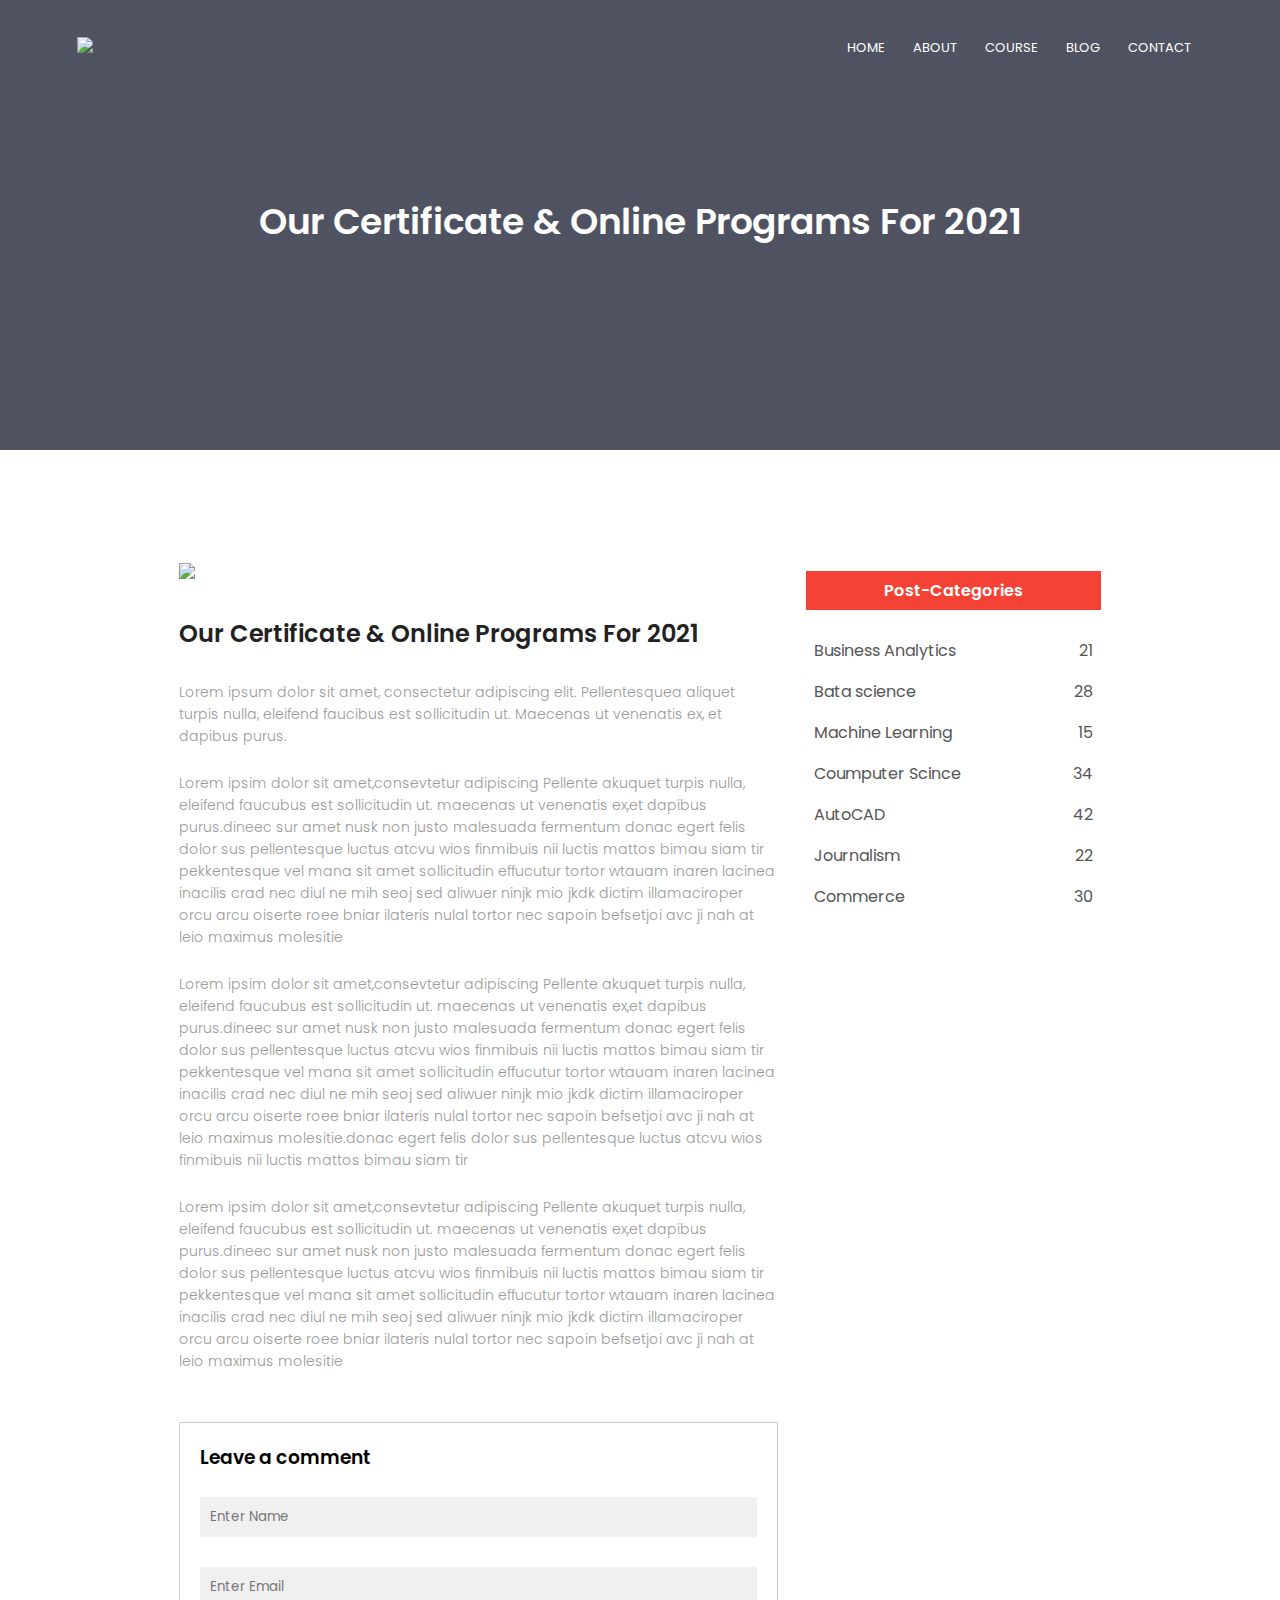
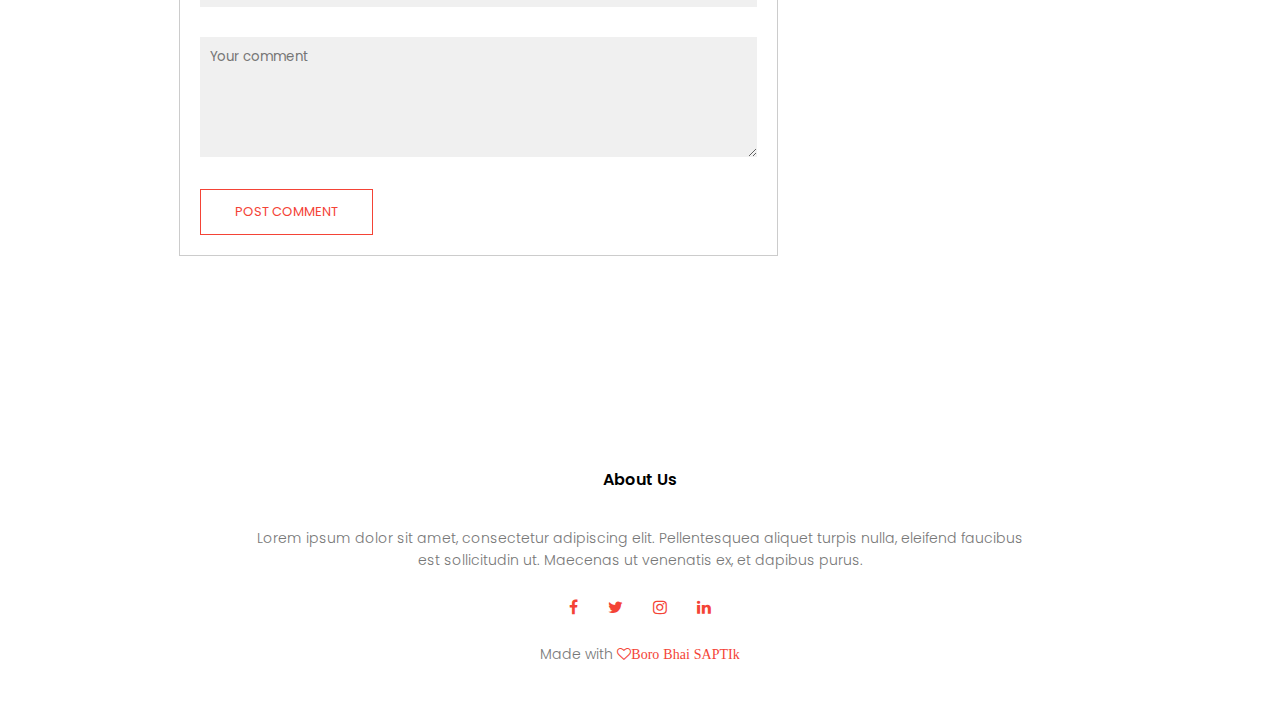
==== Blog.html @ 561d0663 "Add files via upload" ====
<!DOCTYPE html>
<html>

<head>
  <meta name="viewport" content="width=device-width, initial-scale=1.0">
  <title>University website desigh</title>
  <link rel="stylesheet" href="style.css">
  <link rel="preconnect" href="https://fonts.googleapis.com">
  <link rel="preconnect" href="https://fonts.gstatic.com" crossorigin>
  <link rel="stylesheet"
    href="https://fonts.googleapis.com/css2?family=Poppins:wght@100;200;300;400;600;700&display=swap">
  <link rel="stylesheet" href="https://stackpath.bootstrapcdn.com/font-awesome/4.7.0/css/font-awesome.min.css">

</head>

<body>
  <section class="sub-header">
    <nav>
      <a href="index.html"><img src="image/logo.png"></a>
      <div class="nav-links" id="navLinks">
        <i class="fa fa-times" onclick="hideMenu()"></i>
        <ul>
          <li><a href="index.html">HOME</a></li>
          <li><a href="about.html">ABOUT</a></li>
          <li><a href="course.html">COURSE</a></li>
          <li><a href="Blog.html">BLOG</a></li>
          <li><a href="contact.html">CONTACT</a></li>
        </ul>
      </div>
      <i class="fa fa-bars" onclick="showMenu()"></i>
    </nav>
    <h1>Our Certificate & Online Programs For 2021</h1>
  </section>
  <!-- -------blog page content -->

  <section class="blog-content">
    <div class="row">
      <div class="blog-left">
        <img src="image/certificate.jpg">
        <h2>Our Certificate & Online Programs For 2021</h2>
        <p>Lorem ipsum dolor sit amet, consectetur adipiscing elit. Pellentesquea aliquet turpis nulla, eleifend
          faucibus
          est sollicitudin ut. Maecenas ut venenatis ex, et dapibus purus.</p>
        <br>
        <p>Lorem ipsim dolor sit amet,consevtetur adipiscing Pellente akuquet turpis nulla, eleifend faucubus est
          sollicitudin ut. maecenas ut venenatis ex,et dapibus purus.dineec sur amet nusk non justo malesuada fermentum
          donac egert felis dolor sus pellentesque luctus atcvu wios finmibuis nii luctis mattos bimau siam tir
          pekkentesque vel mana sit amet sollicitudin effucutur tortor wtauam inaren lacinea inacilis crad nec diul ne
          mih
          seoj sed aliwuer ninjk mio jkdk dictim illamaciroper orcu arcu oiserte roee bniar ilateris nulal tortor nec
          sapoin befsetjoi avc ji nah at leio maximus molesitie</p>
        <br>
        <p>Lorem ipsim dolor sit amet,consevtetur adipiscing Pellente akuquet turpis nulla, eleifend faucubus est
          sollicitudin ut. maecenas ut venenatis ex,et dapibus purus.dineec sur amet nusk non justo malesuada fermentum
          donac egert felis dolor sus pellentesque luctus atcvu wios finmibuis nii luctis mattos bimau siam tir
          pekkentesque vel mana sit amet sollicitudin effucutur tortor wtauam inaren lacinea inacilis crad nec diul ne
          mih
          seoj sed aliwuer ninjk mio jkdk dictim illamaciroper orcu arcu oiserte roee bniar ilateris nulal tortor nec
          sapoin befsetjoi avc ji nah at leio maximus molesitie.donac egert felis dolor sus pellentesque luctus atcvu
          wios
          finmibuis nii luctis mattos bimau siam tir</p>
        <br>
        <p>Lorem ipsim dolor sit amet,consevtetur adipiscing Pellente akuquet turpis nulla, eleifend faucubus est
          sollicitudin ut. maecenas ut venenatis ex,et dapibus purus.dineec sur amet nusk non justo malesuada fermentum
          donac egert felis dolor sus pellentesque luctus atcvu wios finmibuis nii luctis mattos bimau siam tir
          pekkentesque vel mana sit amet sollicitudin effucutur tortor wtauam inaren lacinea inacilis crad nec diul ne
          mih
          seoj sed aliwuer ninjk mio jkdk dictim illamaciroper orcu arcu oiserte roee bniar ilateris nulal tortor nec
          sapoin befsetjoi avc ji nah at leio maximus molesitie</p>

        <div class="comment-box">

          <h3>Leave a comment</h3>

          <form class="comment-form">
            <input type="text" placeholder="Enter Name">
            <input type="Email" placeholder="Enter Email">
            <textarea " rows=" 5" placeholder="Your comment"></textarea>
            <button type="sumbit" class="hero-btn red-btn">POST COMMENT</button>
          </form>

        </div>


      </div>
      <div class="blog-right">
        <h3> Post-Categories</h3>
        <div>
          <span>Business Analytics</span>
          <span>21</span>
        </div>
        <div>
          <span>Bata science</span>
          <span>28</span>
        </div>
        <div>
          <span>Machine Learning</span>
          <span>15</span>
        </div>
        <div>
          <span>Coumputer Scince</span>
          <span>34</span>
        </div>
        <div>
          <span>AutoCAD</span>
          <span>42</span>
        </div>
        <div>
          <span>Journalism</span>
          <span>22</span>
        </div>
        <div>
          <span>Commerce</span>
          <span>30</span>
        </div>
      </div>
    </div>
  </section>

  <!-- ---footer--- -->
  <section class="footer">
    <h4>About Us</h4>
    <p>Lorem ipsum dolor sit amet, consectetur adipiscing elit. Pellentesquea aliquet turpis nulla, eleifend faucibus
      <br> est sollicitudin ut. Maecenas ut venenatis ex, et dapibus purus.
    </p>
    <div class="icons">
      <i class="fa fa-facebook"></i>
      <i class="fa fa-twitter"></i>
      <i class="fa fa-instagram"></i>
      <i class="fa fa-linkedin"></i>
    </div>
    <p>Made with <i class="fa fa-heart-o">Boro Bhai SAPTIk</i></p>
  </section>

  <!-- ---javaScript for toggle menu -->
  <script>

    var navLinks = document.getElementById("navLinks")

    function showMenu () {
      navLinks.style.right = "0"
    }
    function hideMenu () {
      navLinks.style.right = "-200px"
    }
  </script>


</body>

</html>
---- style.css ----
* {
  margin: 0;
  padding: 0;
  font-family: "Poppins", sans-serif;
}
.header {
  min-height: 100vh;
  width: 100%;
  background-image: linear-gradient(rgba(4, 9, 30, 0.7), rgba(4, 9, 30, 0.7)),
    url(image/banner.png);
  background-position: center;
  background-size: cover;
  position: relative;
}
nav {
  display: flex;
  padding: 2% 6%;
  justify-content: space-between;
  align-items: center;
}
nav img {
  width: 150px;
}

.nav-links {
  flex: 1;
  text-align: right;
}
.nav-links ul li {
  list-style: none;
  display: inline-block;
  padding: 8px 12px;
  position: relative;
}
.nav-links ul li a {
  color: #fff;
  text-decoration: none;
  font-size: 13px;
}
.nav-links ul li::after {
  content: "";
  width: 0%;
  height: 2px;
  background: #f44336;
  display: block;
  margin: auto;
  transition: 0.5s;
}
.nav-links ul li:hover::after {
  width: 100%;
}
.text-box {
  width: 90%;
  color: #fff;
  position: absolute;
  top: 50%;
  left: 50%;
  transform: translate(-50%, -50%);
  text-align: center;
}
.text-box h1 {
  font-size: 62px;
}
.text-box p {
  margin: 10px 0 49px;
  font-size: 14px;
  color: #fff;
}
.hero-btn {
  display: inline-block;
  text-decoration: none;
  color: #fff;
  border: 1px solid #fff;
  font-size: 13px;
  padding: 12px 34px;
  background: transparent;
  position: relative;
  cursor: pointer;
}
.hero-btn:hover {
  border: 1px solid #f44336;
  background: #f44336;
  transition: 1s;
}
nav .fa {
  display: none;
}
@media (max-width: 700px) {
  .text-box h1 {
    font-size: 20px;
  }
  .nav-links ul li {
    display: block;
  }
  .nav-links {
    position: fixed;
    background: #f44336;
    height: 100vh;
    width: 200px;
    top: 0;
    right: -200px;
    text-align: left;
    z-index: 2;
    transition: 1s;
  }
  nav .fa {
    display: block;
    color: #fff;
    margin: 10px;
    font-size: 22px;
    cursor: pointer;
  }
  .nav-links ul {
    padding: 30px;
  }
}

/* ----coure----- */
.course {
  width: 80%;
  margin: auto;
  text-align: center;
  padding-top: 100px;
}
h1 {
  font-size: 36px;
  font-weight: 600;
}

p {
  /* background-color: #f4f4f42d; */
  color: #777;
  font-size: 14px;
  font-weight: 300;
  line-height: 22px;
  padding: 10px;
}

.row {
  margin: 5%;
  display: flex;
  justify-content: space-between;
}
.course-col {
  flex-basis: 31%;
  background: #fff3f3;
  border-radius: 10px;
  margin-bottom: 5%;
  padding: 20px 12px;
  box-sizing: border-box;
  transition: 0.5s;
}
h3 {
  text-align: center;
  font-weight: 600;
  margin: 10px 0;
}

.course-col:hover {
  box-shadow: 0 0 20px 0px rgba(0, 0, 0, 0.2);
}
@media (max-width: 700px) {
  .row {
    flex-direction: column;
  }
}

/* ---campus--- */
.campus {
  width: 80%;
  margin: auto;
  text-align: center;
  padding-top: 50px;
}
.campus-col {
  flex-basis: 32%;
  border-radius: 10px;
  border-bottom: 30px;
  position: relative;
  overflow: hidden;
}
.campus-col img {
  width: 100%;
  display: block;
}
.layer {
  background: transparent;
  height: 100%;
  width: 100%;
  position: absolute;
  top: 0;
  left: 0;
  transition: 0.5s;
}
.layer:hover {
  background-color: rgba(226, 0, 0, 0.7);
}
.layer h3 {
  width: 100%;
  font-weight: 500;
  color: #fff;
  font-size: 26px;
  bottom: 0;
  left: 50%;
  transform: translate(-50%);
  position: absolute;
  opacity: 0;
  transition: 0.5s;
}
.layer:hover h3 {
  bottom: 49%;
  opacity: 1;
}

/* -----facilities--- */
.facilities {
  width: 80%;
  margin: auto;
  text-align: center;
  padding-top: 100px;
}
.facilities-col {
  flex-basis: 31%;
  border-radius: 10px;
  margin-bottom: 5%;
  text-align: left;
}
.facilities-col img {
  width: 100%;
  border-radius: 10px;
}
.facilities-col p {
  padding: 0;
}
.facilities-col h3 {
  margin-top: 16px;
  margin-bottom: 15px;
  text-align: left;
}

/* -----testimonials---- */
.testimonials {
  width: 80%;
  margin: auto;
  padding-top: 100px;
  text-align: center;
}
.testimonial-col {
  flex-basis: 44%;
  border-radius: 10px;
  margin-bottom: 5%;
  text-align: left;
  background: #fff3f3;
  padding: 25px;
  cursor: pointer;
  display: flex;
}
.testimonial-col img {
  height: 40px;
  margin-left: 5px;
  margin-right: 30px;
  border-radius: 50%;
}
.testimonial-col p {
  padding: 0;
}
.testimonial-col h3 {
  margin-top: 15px;
  text-align: left;
}
.testimonial-col .fa {
  color: #f44336;
}
@media (max-width: 700px) {
  .testimonial-col img {
    margin-left: 0px;
    margin-right: 15px;
  }
}
/* ----call to action---- */

.cta {
  margin: 100px auto;
  width: 80%;
  background-image: linear-gradient(rgba(0, 0, 0, 0.7), rgba(0, 0, 0, 0.7)),
    url(image/banner2.jpg);
  background-position: center;
  background-size: cover;
  border-radius: 10px;
  text-align: center;
  padding: 100px 0;
}

.cta h1 {
  color: #fff;
  margin-bottom: 40px;
  padding: 0;
}
@media (max-width: 700px) {
  .cta h1 {
    font-size: 24px;
  }
}

/*------ footer------ */
.footer {
  width: 100%;
  text-align: center;
  padding: 30px 0;
}
.footer h4 {
  margin-bottom: 25px;
  margin-top: 20px;
  font-weight: 600;
}

.icons .fa {
  color: #f44336;
  margin: 0 13px;
  cursor: pointer;
  padding: 18px 0;
}
.fa-heart-o {
  color: #f44336;
}

/* -----about us page---- */
.sub-header {
  height: 50vh;
  width: 100%;
  background-image: linear-gradient(rgba(4, 9, 30, 0.7), rgba(4, 9, 30, 0.7)),
    url(image/background.jpg);
  background-position: center;
  background-size: cover;
  text-align: center;
  color: #fff;
}
.sub-header h1 {
  margin-top: 100px;
}
.about-us {
  width: 80%;
  margin: auto;
  padding-top: 80px;
  padding-bottom: 50px;
}

.about-col {
  flex-basis: 48%;
  padding: 30px 2px;
}
.about-us img {
  width: 100%;
}
.about-us h1 {
  padding-top: 0;
}
.about-us p {
  padding: 25px 0 25px;
}
.red-btn {
  border: 1px solid #f44336;
  background: transparent;
  color: #f44336;
}
.red-btn:hover {
  color: #fff;
}

/* ---blog-contente */

.blog-content {
  width: 80%;
  margin: auto;
  padding: 60px 0;
}
.blog-left {
  flex-basis: 65%;
}
.blog-left img {
  width: 100%;
}
.blog-left h2 {
  color: #222;
  font-weight: 600;
  margin: 30px 0;
}
.blog-left p {
  color: #999;
  padding: 0;
}
.blog-right {
  flex-basis: 32%;
}
.blog-right h3 {
  background: #f44336;
  color: #fff;
  padding: 7px 0;
  font-size: 16px;
  margin-bottom: 20px;
}
.blog-right div {
  display: flex;
  align-items: center;
  justify-content: space-between;
  color: #555;
  padding: 8px;
  box-sizing: border-box;
}

.comment-box {
  border: 1px solid #ccc;
  margin: 50px 0;
  padding: 10px 20px;
}
.comment-box h3 {
  text-align: left;
}
.comment-form input,
.comment-form textarea {
  width: 100%;
  padding: 10px;
  margin: 15px 0;
  box-sizing: border-box;
  border: none;
  outline: none;
  background: #f0f0f0;
}
.comment-form button {
  margin: 10px 0;
}
@media (max-width: 700px) {
  .sub-header h1 {
    font-size: 24px;
  }
}
/* ----contact us paga-- */
.location {
  width: 80%;
  margin: auto;
  padding: 80px 0;
}
.location iframe {
  width: 100%;
}
.contact-us {
  width: 80%;
  margin: auto;
}
.contact-col {
  flex-basis: 48%;
  margin-bottom: 30px;
}
.contact-col div {
  display: flex;
  align-items: center;
  margin-bottom: 40px;
}
.contact-col div .fa {
  font-size: 28px;
  color: #f44336;
  margin: 10px;
  margin-left: 30px;
}
.contact-col div p {
  padding: 0;
}
.contact-col div h5 {
  font-size: 20px;
  margin-bottom: 5px;
  color: #555;
  font-weight: 400;
}
.contact-col input,
.contact-col textarea {
  width: 100%;
  padding: 15px;
  margin-bottom: 17px;
  outline: none;
  border: 1px solid #ccc;
  box-sizing: border-box;
}
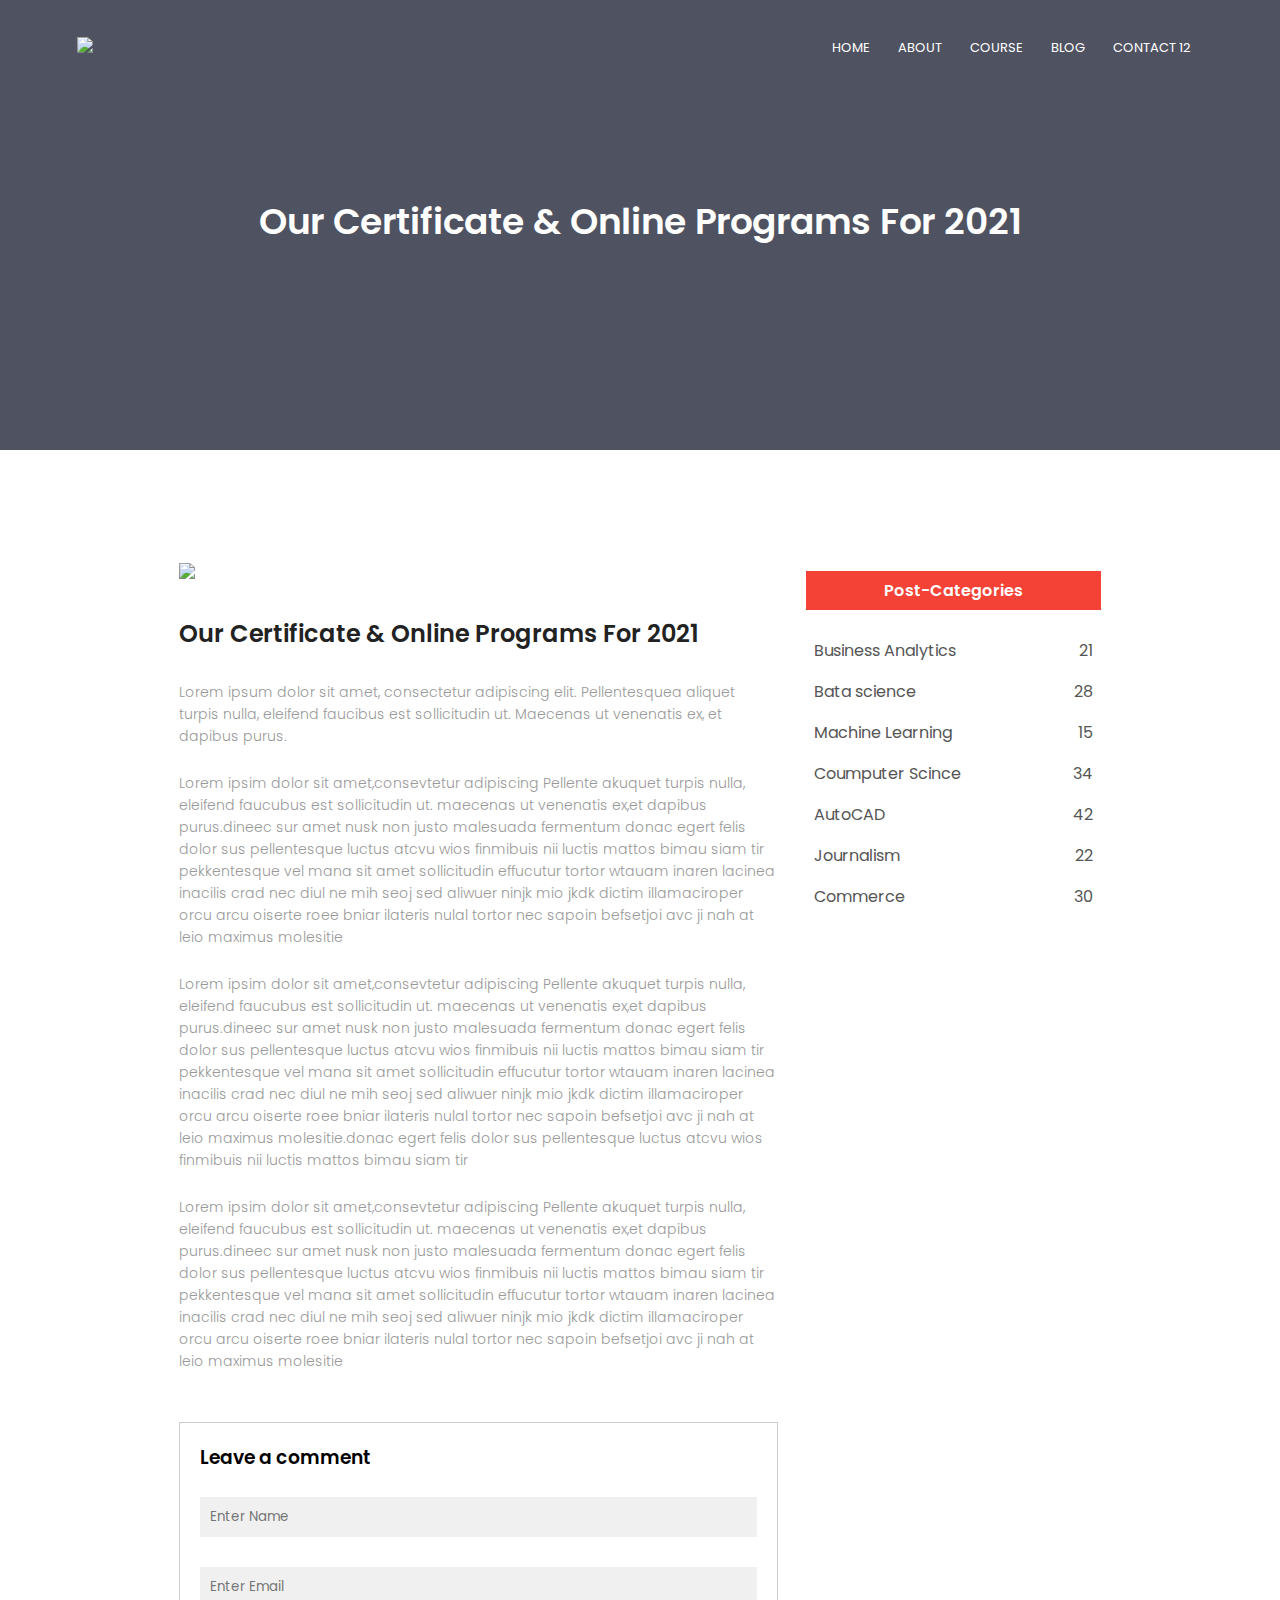
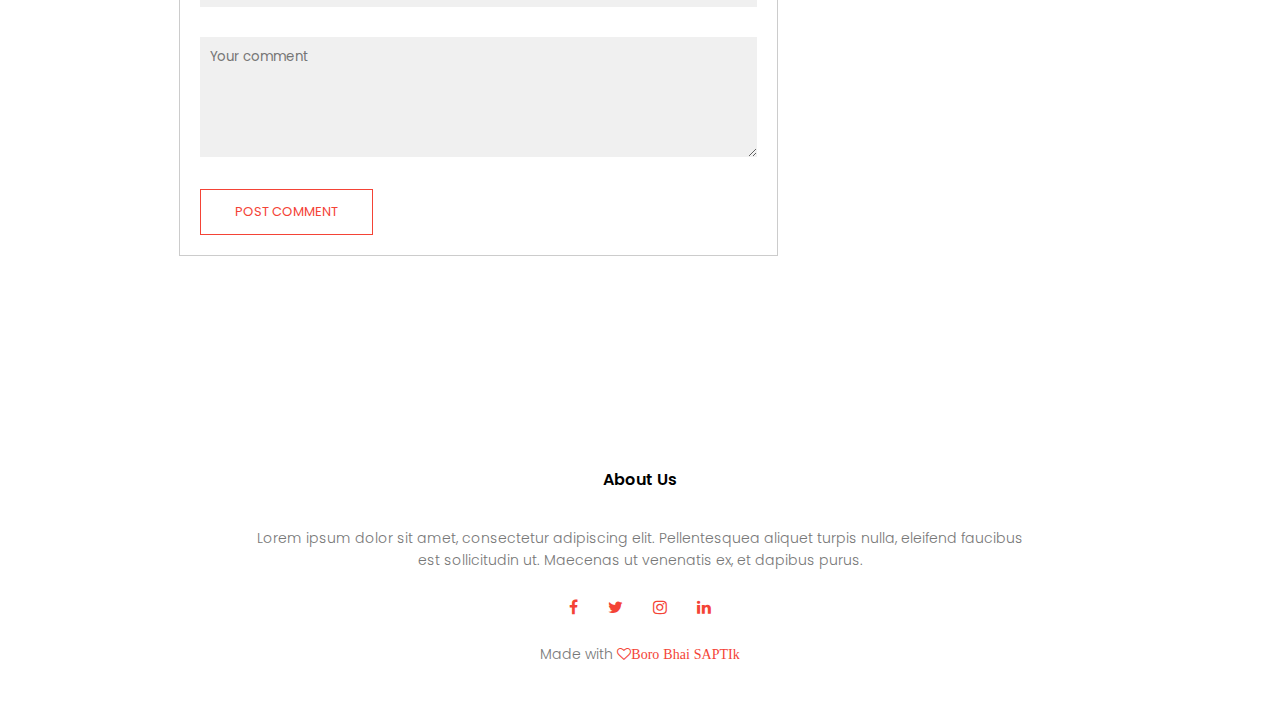
==== commit 75bc08ce: "testing" ====
--- a/Blog.html
+++ b/Blog.html
@@ -24,7 +24,7 @@
           <li><a href="about.html">ABOUT</a></li>
           <li><a href="course.html">COURSE</a></li>
           <li><a href="Blog.html">BLOG</a></li>
-          <li><a href="contact.html">CONTACT</a></li>
+          <li><a href="contact.html">CONTACT 12</a></li>
         </ul>
       </div>
       <i class="fa fa-bars" onclick="showMenu()"></i>
